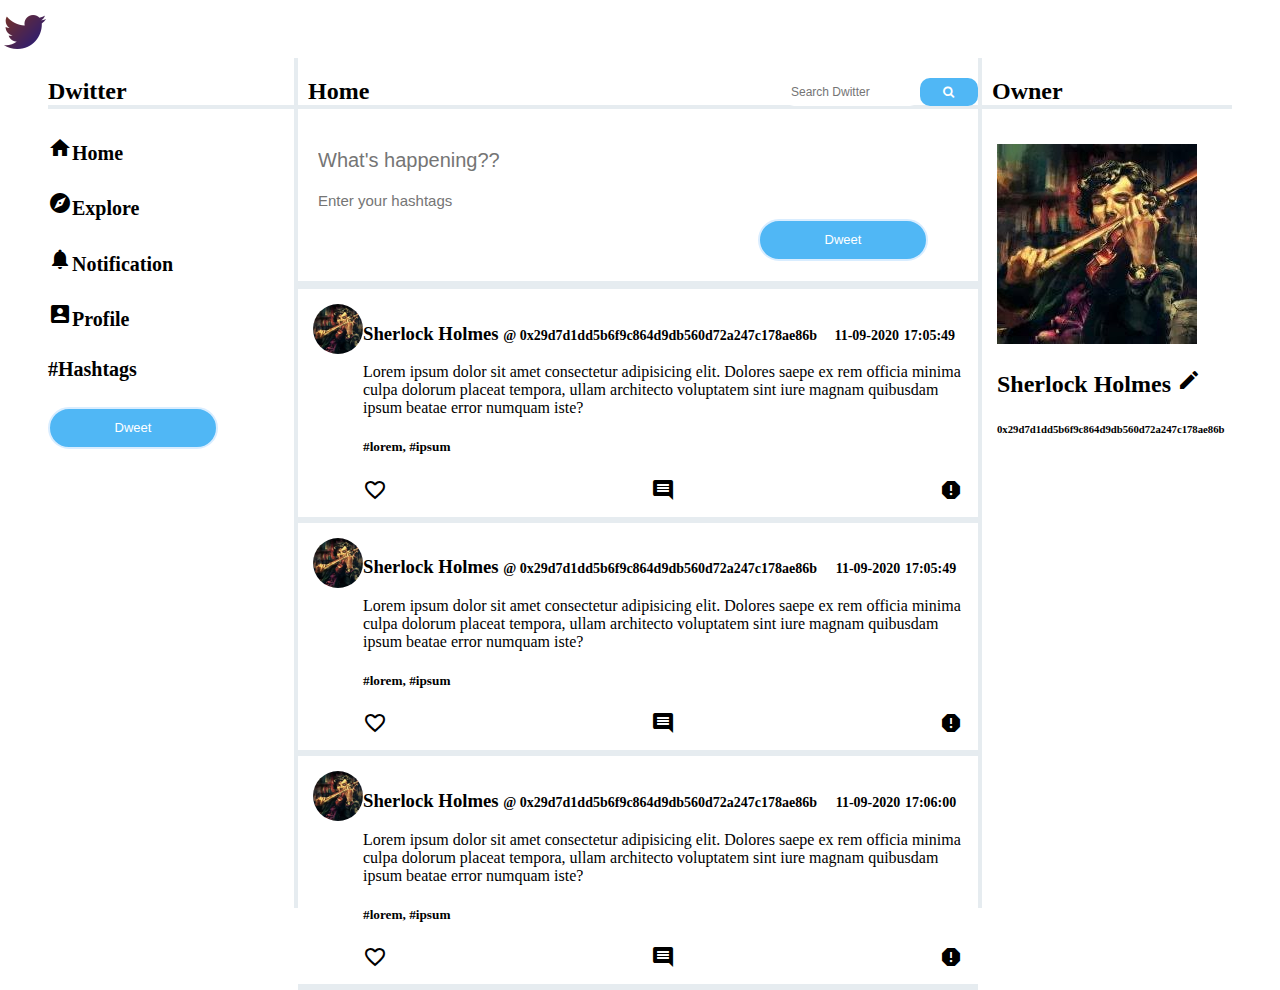
==== Front-End/front.html @ 593dea0b "Commit on 15-11" ====
﻿<!DOCTYPE html>
<html lang="en">
<head>
    <meta charset="UTF-8">
    <meta name="viewport" content="width=device-width, initial scale=1.0">
    <link rel="stylesheet" href="https://fonts.googleapis.com/icon?family=Material+Icons">
    <link rel="stylesheet" href="https://cdnjs.cloudflare.com/ajax/libs/font-awesome/4.7.0/css/font-awesome.min.css">
    <title>DWITTER</title>
    <link rel="stylesheet" href="front.css">
</head>

<body>
    <div class="sidelogo">
        <img src="[data-uri]">
    </div>
    <div class="side">
        <h2 style="border-bottom: 4px solid #e6ecf0;">Dwitter</h2>
        <h4><i class="material-icons">home</i>Home</h4>
        <h4><i class="material-icons">explore</i>Explore</h4>
        <h4><i class="material-icons">notifications</i>Notification</h4>
        <h4><i class="material-icons">account_box</i>Profile</h4>
        <h4>#Hashtags</h4>
        <button class="twtbtn" fullwidth>Dweet</button>
    </div>



    <div class="timeline">
        <div>
            <h2 style="padding-left: 10px; border-bottom: 4px solid #e6ecf0;">Home
                <span>
                    <form class="search" style="float: right;">
                        <input type="text" placeholder="Search Dwitter" name="search"> <button type="submit" style="border-radius: 10px;"><i class="fa fa-search" style="color: white;"></i></button>
                    </form>
                </span>
            </h2>
        </div>
        <div class=tweetbox>
            <form style="padding: 10px 10px 10px 10px;">
                <div class=tweetinput>
                    <input placeholder="What's happening??" type="text" style="min-width: 650px; padding: 10px 10px 10px 10px; border: none; font-size: 20px;">
                </div>
                <div class="dweettag">
                    <input placeholder="Enter your hashtags" type="text" class="hashtags" style="min-width: 300px; padding-left: 10px; padding-top: 10px; padding-bottom: 10px; font-size: 15px; border: none" />
                </div>
                <button class="twtbtn" style="margin-left:450px">Dweet</button>
            </form>
        </div>


        <div class="dweetpost" style="padding: 15px; border-bottom: 6px solid #e6ecf0;">
            <div class="ownerAvatar">
                <img src="avatar.jpg" style="vertical-align: middle; width: 50px; height: 50px; border-radius: 50%;" />
            </div>
            <div class="dweetbody">
                <div>
                    <div class="ownerName">
                        <h3>Sherlock Holmes <span class="ownerAddress" style="font-size: 14px;">@ 0x29d7d1dd5b6f9c864d9db560d72a247c178ae86b</span> &nbsp;&nbsp;<span class="Date" style="font-size: 14px" ;> 11-09-2020</span>  <span class=" Time" style="font-size: 14px" ;> 17:05:49</span></h3>
                    </div>
                    <div class="dweetcontent">
                        <p>Lorem ipsum dolor sit amet consectetur adipisicing elit. Dolores saepe ex rem officia minima culpa dolorum placeat tempora, ullam architecto voluptatem sint iure magnam quibusdam ipsum beatae error numquam iste?</p>
                    </div>
                    <div class="hashtags">
                        <h5>
                            #lorem, #ipsum
                        </h5>
                    </div>
                </div>

                <div class="dweetfooter">
                    <i class="material-icons">favorite_border</i>
                    <i class="material-icons">comment</i>
                    <i class="material-icons">report</i>
                </div>
            </div>
        </div>

        <div class="dweetpost" style="padding: 15px; border-bottom: 6px solid #e6ecf0;">
            <div class="ownerAvatar">
                <img src="avatar.jpg" style="vertical-align: middle; width: 50px; height: 50px; border-radius: 50%;" />
            </div>
            <div class="dweetbody">
                <div>
                    <div class="ownerName">
                        <h3>Sherlock Holmes <span class="ownerAddress" style="font-size: 14px;">@ 0x29d7d1dd5b6f9c864d9db560d72a247c178ae86b</span> &nbsp;&nbsp; <span class="Date" style="font-size: 14px" ;> 11-09-2020</span>  <span class=" Time" style="font-size: 14px" ;> 17:05:49</span></h3>
                    </div>
                    <div class="dweetcontent">
                        <p>Lorem ipsum dolor sit amet consectetur adipisicing elit. Dolores saepe ex rem officia minima culpa dolorum placeat tempora, ullam architecto voluptatem sint iure magnam quibusdam ipsum beatae error numquam iste?</p>
                    </div>
                    <div class="hashtags">
                        <h5>
                            #lorem, #ipsum
                        </h5>
                    </div>
                </div>
                <div class="dweetfooter">
                    <i class="material-icons">favorite_border</i>
                    <i class="material-icons">comment</i>
                    <i class="material-icons">report</i>
                </div>
            </div>
        </div>

        <div class="dweetpost" style="padding: 15px; border-bottom: 6px solid #e6ecf0;">
            <div class="ownerAvatar">
                <img src="avatar.jpg" style="vertical-align: middle; width: 50px; height: 50px; border-radius: 50%;" />
            </div>
            <div class="dweetbody">
                <div>
                    <div class="ownerName">
                        <h3>Sherlock Holmes <span class="ownerAddress" style="font-size: 14px;">@ 0x29d7d1dd5b6f9c864d9db560d72a247c178ae86b</span> &nbsp;&nbsp; <span class="Date" style="font-size: 14px" ;> 11-09-2020</span> <span class=" Time" style="font-size: 14px" ;> 17:06:00</span></h3>
                    </div>
                    <div class="dweetcontent">
                        <p>Lorem ipsum dolor sit amet consectetur adipisicing elit. Dolores saepe ex rem officia minima culpa dolorum placeat tempora, ullam architecto voluptatem sint iure magnam quibusdam ipsum beatae error numquam iste?</p>
                    </div>
                    <div class="hashtags">
                        <h5>
                            #lorem, #ipsum
                        </h5>
                    </div>
                </div>
                <div class="dweetfooter">
                    <i class="material-icons">favorite_border</i>
                    <i class="material-icons">comment</i>
                    <i class="material-icons">report</i>
                </div>
            </div>
        </div>
    </div>

    <div class="profile">

        <h2 style="padding-left: 10px; border-bottom: 4px solid #e6ecf0;"> Owner</h2>
        <div class="ownerprofile" style="padding: 15px;">
            <img class="userImage" src="avatar.jpg" />
            <h2 class="ownerName">Sherlock Holmes <span class="material-icons">create</span></h2>
            <h6 class="ownerAddress">0x29d7d1dd5b6f9c864d9db560d72a247c178ae86b</h6>
            
        </div>
    </div>
</body>
</html>
---- Front-End/front.css ----
body{
  display: flex;
  height: 100vh;
  max-width: 1500px;
  margin-left: auto;
  margin-right: auto;
}

.side{   
    flex: 0.3;
    align-items: flex-start; 
    border-right: 4px solid #e6ecf0;
    max-width: 250px;
    margin-top: 50px;
}

.side >h4{
    font-weight: 700;
    font-size: 20px;
}

.side>h4:hover{
    background-color: #e8f5fe;
    border-radius: 5px;
    color: #50b7f5;
   }

   .twtbtn {
    display: inline-block;
    text-decoration: none;
    border: 2px solid #D9EDFF;
    color: white;
    font-size: 13px;
    text-align: center;
    line-height: 38px;
    border-radius: 100px;
    padding: 0 22px;
    -webkit-transition: all 0.3s;
    transition: all 0.3s;
    background:  #50b7f5;
    width: 170px;
    margin-right: 40px;
  }

  .twtbtn:hover {
    box-shadow: 0 2px 4px rgba(83, 100, 255, 0.45);
  }

  .timeline {
    flex: 0.4;
    border-right: 4px solid  #e6ecf0;
    max-width: 800px;
    margin-top: 50px;
  }

  .profile {
    flex: 0.4;
    margin-top: 50px;
    max-width: 250px;
  }

  .tweetbox {
    padding-bottom: 10px;
    border-bottom: 8px solid  #e6ecf0;
  }

  .dweetpost {
    display: flex;
    align-items: flex-start;
  }

  .dweetfooter {
    display: flex;
    justify-content: space-between;
    margin-top: 10px;
  }



* {
    box-sizing: border-box;
  
}

form.search input[type=text] {
    padding: 07px;
    position : center;
    font-size: 12px;
    border: 01px groove;
    float: left;
    width: 70%;
    background: #ffffff;
    border-radius: 10px; 
    border: none;
}

form.search button {
    float: right;
    width: 30%;
    padding: 07px;
    background:  #50b7f5;
    color: deepskyblue;
    font-size: 12px;
    border: 01px groove;
    border-left: none;
    cursor: pointer;
    border-radius: 10px; 
    border: none;
}

    form.search button:hover {
        background: #69b6f5;
    }

form.search::after {
    content: "";
    clear: both;
    display: table;
}
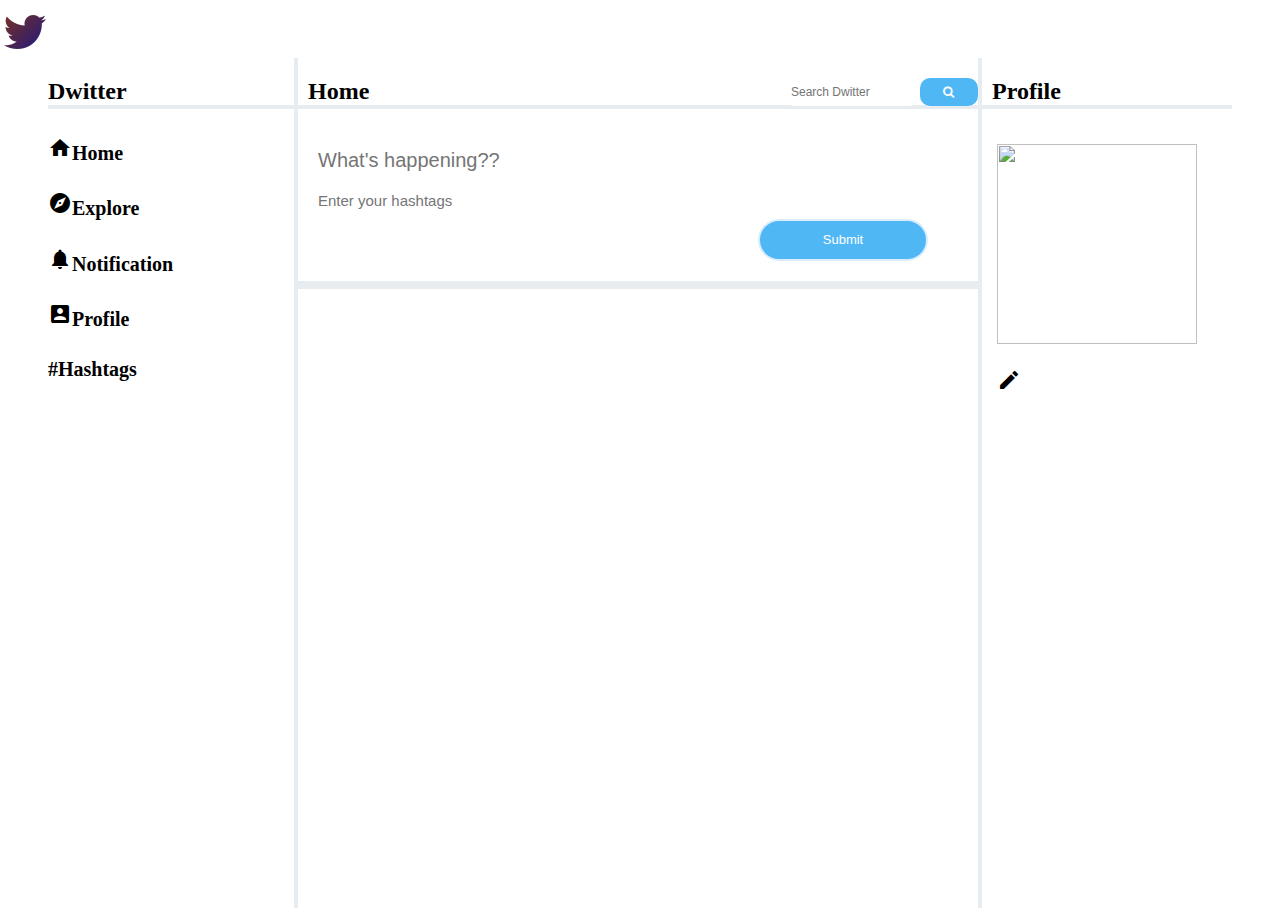
==== commit f92fa34c: "Updated front.html" ====
--- a/Front-End/front.html
+++ b/Front-End/front.html
@@ -1,4 +1,4 @@
-﻿<!DOCTYPE html>
+<!DOCTYPE html>
 <html lang="en">
 <head>
     <meta charset="UTF-8">
@@ -7,7 +7,21 @@
     <link rel="stylesheet" href="https://cdnjs.cloudflare.com/ajax/libs/font-awesome/4.7.0/css/font-awesome.min.css">
     <title>DWITTER</title>
     <link rel="stylesheet" href="front.css">
+     
+    <link
+    rel="stylesheet"
+    href="https://cdn.jsdelivr.net/npm/bootstrap@4.5.3/dist/css/bootstrap.min.css"
+    integrity="sha384-TX8t27EcRE3e/ihU7zmQxVncDAy5uIKz4rEkgIXeMed4M0jlfIDPvg6uqKI2xXr2"
+    crossorigin="anonymous"
+  />
+ 
+  <script src="https://oss.maxcdn.com/html5shiv/3.7.3/html5shiv.min.js"></script>
+  <script src="https://oss.maxcdn.com/respond/1.4.2/respond.min.js"></script>
+  <script src="web3.min.js"></script>
+
+
 </head>
+
 
 <body>
     <div class="sidelogo">
@@ -18,9 +32,9 @@
         <h4><i class="material-icons">home</i>Home</h4>
         <h4><i class="material-icons">explore</i>Explore</h4>
         <h4><i class="material-icons">notifications</i>Notification</h4>
-        <h4><i class="material-icons">account_box</i>Profile</h4>
+        <h4 onclick="window.location.reload(); "><i class="material-icons">account_box</i>Profile</h4>
         <h4>#Hashtags</h4>
-        <button class="twtbtn" fullwidth>Dweet</button>
+        
     </div>
 
 
@@ -30,113 +44,101 @@
             <h2 style="padding-left: 10px; border-bottom: 4px solid #e6ecf0;">Home
                 <span>
                     <form class="search" style="float: right;">
-                        <input type="text" placeholder="Search Dwitter" name="search"> <button type="submit" style="border-radius: 10px;"><i class="fa fa-search" style="color: white;"></i></button>
+                        <input type="text" placeholder="Search Dwitter" name="search" id="search"> <button type="submit" onclick="App.searchUser(); return false;" style="border-radius: 10px;"><i class="fa fa-search" style="color: white;"></i></button>
                     </form>
                 </span>
             </h2>
         </div>
         <div class=tweetbox>
-            <form style="padding: 10px 10px 10px 10px;">
+            <form style="padding: 10px 10px 10px 10px;" onSubmit="App.addNewDweet(); return false;">
                 <div class=tweetinput>
-                    <input placeholder="What's happening??" type="text" style="min-width: 650px; padding: 10px 10px 10px 10px; border: none; font-size: 20px;">
+                    <input id = "dweet" placeholder="What's happening??" type="text" style="min-width: 650px; padding: 10px 10px 10px 10px; border: none; font-size: 20px;">
                 </div>
                 <div class="dweettag">
-                    <input placeholder="Enter your hashtags" type="text" class="hashtags" style="min-width: 300px; padding-left: 10px; padding-top: 10px; padding-bottom: 10px; font-size: 15px; border: none" />
+                    <input id="hashtag" placeholder="Enter your hashtags" type="text" class="hashtags" style="min-width: 300px; padding-left: 10px; padding-top: 10px; padding-bottom: 10px; font-size: 15px; border: none" />
                 </div>
-                <button class="twtbtn" style="margin-left:450px">Dweet</button>
-            </form>
+              <input type="submit" class="twtbtn" style="margin-left:450px"> 
+                     </form>
         </div>
-
-
-        <div class="dweetpost" style="padding: 15px; border-bottom: 6px solid #e6ecf0;">
+      
+        <ul id="post">
+        <div class="dweetpost"  style="padding: 15px; border-bottom: 6px solid #e6ecf0; display:none;">
             <div class="ownerAvatar">
-                <img src="avatar.jpg" style="vertical-align: middle; width: 50px; height: 50px; border-radius: 50%;" />
+                <img src="avatar1.jpg" style="vertical-align: middle; width: 50px; height: 50px; border-radius: 50%;" />
             </div>
-            <div class="dweetbody">
+            
+            <div class="dweetbody" >
                 <div>
-                    <div class="ownerName">
-                        <h3>Sherlock Holmes <span class="ownerAddress" style="font-size: 14px;">@ 0x29d7d1dd5b6f9c864d9db560d72a247c178ae86b</span> &nbsp;&nbsp;<span class="Date" style="font-size: 14px" ;> 11-09-2020</span>  <span class=" Time" style="font-size: 14px" ;> 17:05:49</span></h3>
-                    </div>
-                    <div class="dweetcontent">
-                        <p>Lorem ipsum dolor sit amet consectetur adipisicing elit. Dolores saepe ex rem officia minima culpa dolorum placeat tempora, ullam architecto voluptatem sint iure magnam quibusdam ipsum beatae error numquam iste?</p>
+                    <div class="userName" style="font-weight: bold;">
+                        <p> <span class="ownerAddress" style="font-size: 14px; "></span> &nbsp;&nbsp; </p>
+                    </div> <div class="time" style="font-size: 10px;font-weight: bold;"> <h3> </h3></div>
+                    <div class="dweetcontent" id="dweetcontent">
+                       <p></p>
                     </div>
                     <div class="hashtags">
                         <h5>
-                            #lorem, #ipsum
+                           
                         </h5>
                     </div>
                 </div>
 
                 <div class="dweetfooter">
-                    <i class="material-icons">favorite_border</i>
-                    <i class="material-icons">comment</i>
-                    <i class="material-icons">report</i>
+                    <button class= "upvoteButton" style="visibility: hidden;"> UPVOTE 
+                        <span> <i class="material-icons">favorite_border</i></span> <span class= "upvotes"></span> </button>  
+                    <button class= "downvoteButton" style="display:none"> DOWNVOTE 
+                        <span> <i class="material-icons">favorite_border</i></span><span class= "upvotesChange"></span>  </button> &nbsp;&nbsp; &nbsp;&nbsp;
+                    <button class= "reportButton" style="visibility: hidden;"> REPORT
+                        <span> <i class="material-icons">report</i> </span><span class= "reports"></span></button>
+                    
                 </div>
             </div>
-        </div>
+        </div></ul> 
 
-        <div class="dweetpost" style="padding: 15px; border-bottom: 6px solid #e6ecf0;">
-            <div class="ownerAvatar">
-                <img src="avatar.jpg" style="vertical-align: middle; width: 50px; height: 50px; border-radius: 50%;" />
-            </div>
-            <div class="dweetbody">
-                <div>
-                    <div class="ownerName">
-                        <h3>Sherlock Holmes <span class="ownerAddress" style="font-size: 14px;">@ 0x29d7d1dd5b6f9c864d9db560d72a247c178ae86b</span> &nbsp;&nbsp; <span class="Date" style="font-size: 14px" ;> 11-09-2020</span>  <span class=" Time" style="font-size: 14px" ;> 17:05:49</span></h3>
-                    </div>
-                    <div class="dweetcontent">
-                        <p>Lorem ipsum dolor sit amet consectetur adipisicing elit. Dolores saepe ex rem officia minima culpa dolorum placeat tempora, ullam architecto voluptatem sint iure magnam quibusdam ipsum beatae error numquam iste?</p>
-                    </div>
-                    <div class="hashtags">
-                        <h5>
-                            #lorem, #ipsum
-                        </h5>
-                    </div>
-                </div>
-                <div class="dweetfooter">
-                    <i class="material-icons">favorite_border</i>
-                    <i class="material-icons">comment</i>
-                    <i class="material-icons">report</i>
-                </div>
-            </div>
-        </div>
-
-        <div class="dweetpost" style="padding: 15px; border-bottom: 6px solid #e6ecf0;">
-            <div class="ownerAvatar">
-                <img src="avatar.jpg" style="vertical-align: middle; width: 50px; height: 50px; border-radius: 50%;" />
-            </div>
-            <div class="dweetbody">
-                <div>
-                    <div class="ownerName">
-                        <h3>Sherlock Holmes <span class="ownerAddress" style="font-size: 14px;">@ 0x29d7d1dd5b6f9c864d9db560d72a247c178ae86b</span> &nbsp;&nbsp; <span class="Date" style="font-size: 14px" ;> 11-09-2020</span> <span class=" Time" style="font-size: 14px" ;> 17:06:00</span></h3>
-                    </div>
-                    <div class="dweetcontent">
-                        <p>Lorem ipsum dolor sit amet consectetur adipisicing elit. Dolores saepe ex rem officia minima culpa dolorum placeat tempora, ullam architecto voluptatem sint iure magnam quibusdam ipsum beatae error numquam iste?</p>
-                    </div>
-                    <div class="hashtags">
-                        <h5>
-                            #lorem, #ipsum
-                        </h5>
-                    </div>
-                </div>
-                <div class="dweetfooter">
-                    <i class="material-icons">favorite_border</i>
-                    <i class="material-icons">comment</i>
-                    <i class="material-icons">report</i>
-                </div>
-            </div>
-        </div>
+        
     </div>
 
     <div class="profile">
 
-        <h2 style="padding-left: 10px; border-bottom: 4px solid #e6ecf0;"> Owner</h2>
+        <h2 style="padding-left: 10px; border-bottom: 4px solid #e6ecf0;"> Profile</h2>
         <div class="ownerprofile" style="padding: 15px;">
-            <img class="userImage" src="avatar.jpg" />
-            <h2 class="ownerName">Sherlock Holmes <span class="material-icons">create</span></h2>
-            <h6 class="ownerAddress">0x29d7d1dd5b6f9c864d9db560d72a247c178ae86b</h6>
-            
+            <img class="userImage" src="avatar1.jpg" style="width: 200px; height: 200px;" />
+            <h2 class="ownerName"> <span class="material-icons">create</span></h2>
+            <h6 class="ownerAddress"><span id="account"> </span> </h6>
+            <h6><span id="bio"> </span> </h6>
         </div>
+        <ul id="post1"> 
+            <div class="dweetbody1" style="display: none;">
+                
+                    <div class="userName1">
+                        <h3> <span class="ownerAddress1" style="font-size: 14px;"></span> &nbsp;&nbsp; </h3>
+                    </div> <div class="time1" style="font-size: 10px; font-weight: bold;"> <h3> </h3></div>
+                    <div class="dweetcontent1" id="dweetcontent1">
+                       <p></p>
+                    </div>
+                    <div class="hashtags1">
+                        <h5>
+                           
+                        </h5>
+                    </div>
+               
+
+                <div class="dweetfooter1">
+                    <button class= "deleteButton" style="visibility: hidden;"> DELETE  </button>
+                    
+                </div>
+            </div>
+        </ul>
     </div>
+
+   <!-- jQuery (necessary for Bootstrap's JavaScript plugins) -->
+   <script src="https://ajax.googleapis.com/ajax/libs/jquery/1.12.4/jquery.min.js"></script>
+   <!-- Include all compiled plugins (below), or include individual files as needed -->
+   <script
+     src="https://cdn.jsdelivr.net/npm/bootstrap@4.5.3/dist/js/bootstrap.bundle.min.js"
+     integrity="sha384-ho+j7jyWK8fNQe+A12Hb8AhRq26LrZ/JpcUGGOn+Y7RsweNrtN/tE3MoK7ZeZDyx"
+     crossorigin="anonymous"
+   ></script>
+   <script src="app.js"></script>
+
 </body>
-</html>+</html>
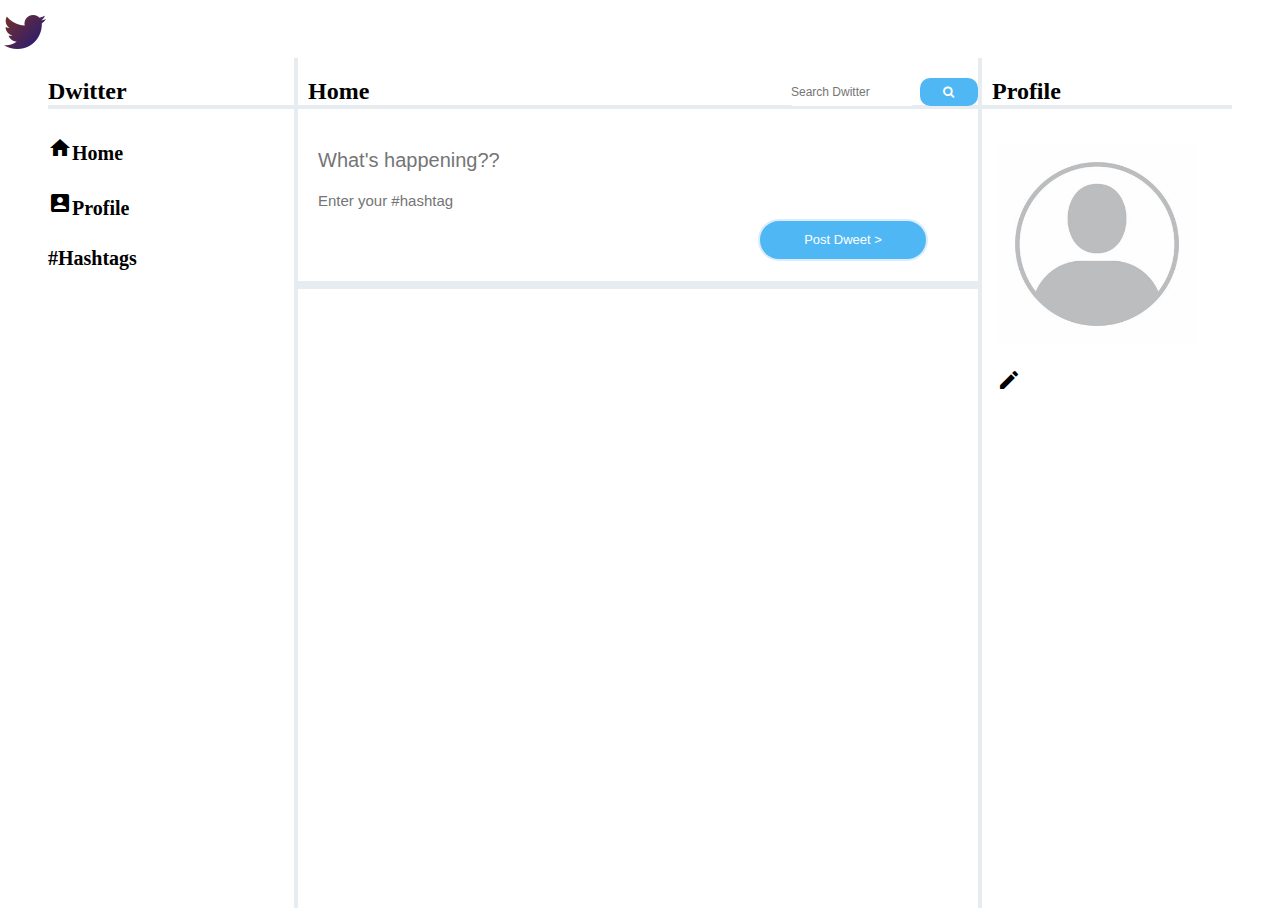
==== commit ca0802cd: "Update front.html" ====
--- a/Front-End/front.html
+++ b/Front-End/front.html
@@ -30,8 +30,7 @@
     <div class="side">
         <h2 style="border-bottom: 4px solid #e6ecf0;">Dwitter</h2>
         <h4><i class="material-icons">home</i>Home</h4>
-        <h4><i class="material-icons">explore</i>Explore</h4>
-        <h4><i class="material-icons">notifications</i>Notification</h4>
+       
         <h4 onclick="window.location.reload(); "><i class="material-icons">account_box</i>Profile</h4>
         <h4>#Hashtags</h4>
         
@@ -55,9 +54,9 @@
                     <input id = "dweet" placeholder="What's happening??" type="text" style="min-width: 650px; padding: 10px 10px 10px 10px; border: none; font-size: 20px;">
                 </div>
                 <div class="dweettag">
-                    <input id="hashtag" placeholder="Enter your hashtags" type="text" class="hashtags" style="min-width: 300px; padding-left: 10px; padding-top: 10px; padding-bottom: 10px; font-size: 15px; border: none" />
+                    <input id="hashtag" placeholder="Enter your #hashtag" type="text" class="hashtags" style="min-width: 300px; padding-left: 10px; padding-top: 10px; padding-bottom: 10px; font-size: 15px; border: none" />
                 </div>
-              <input type="submit" class="twtbtn" style="margin-left:450px"> 
+              <input type="submit" class="twtbtn" style="margin-left:450px" value="Post Dweet >">  
                      </form>
         </div>
       
@@ -83,10 +82,10 @@
                 </div>
 
                 <div class="dweetfooter">
-                    <button class= "upvoteButton" style="visibility: hidden;"> UPVOTE 
+                    <button class= "upvoteButton" style="visibility: hidden;">
                         <span> <i class="material-icons">favorite_border</i></span> <span class= "upvotes"></span> </button>  
-                    <button class= "downvoteButton" style="display:none"> DOWNVOTE 
-                        <span> <i class="material-icons">favorite_border</i></span><span class= "upvotesChange"></span>  </button> &nbsp;&nbsp; &nbsp;&nbsp;
+                    <button class= "downvoteButton" style="visibility: hidden;"> 
+                        <span> <i class="material-icons">favorite</i></span><span class= "upvotesChange"></span>  </button> 
                     <button class= "reportButton" style="visibility: hidden;"> REPORT
                         <span> <i class="material-icons">report</i> </span><span class= "reports"></span></button>
                     
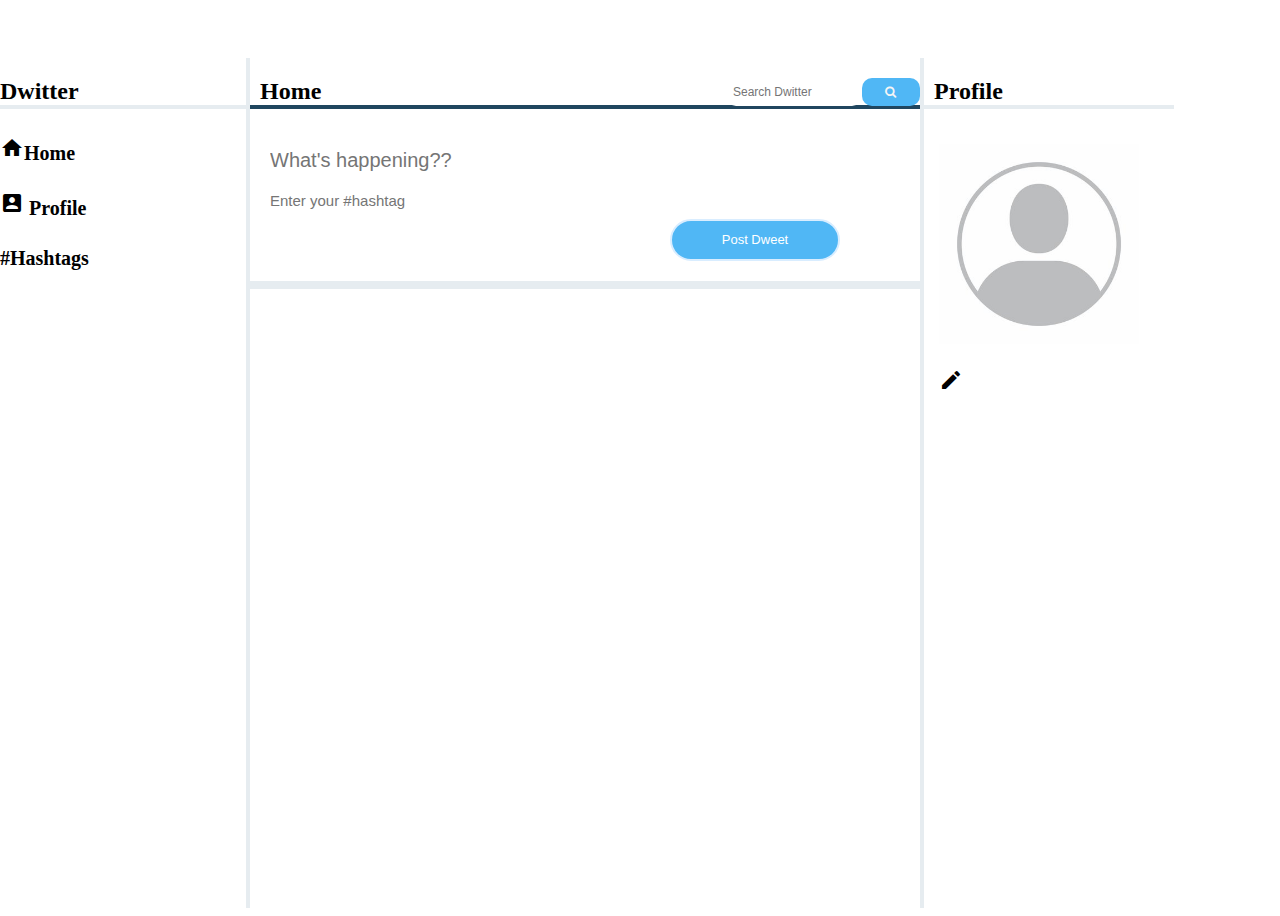
==== commit 4f90b4d3: "Update front.html" ====
--- a/Front-End/front.html
+++ b/Front-End/front.html
@@ -24,14 +24,13 @@
 
 
 <body>
-    <div class="sidelogo">
-        <img src="[data-uri]">
-    </div>
+    
     <div class="side">
+       
         <h2 style="border-bottom: 4px solid #e6ecf0;">Dwitter</h2>
         <h4><i class="material-icons">home</i>Home</h4>
        
-        <h4 onclick="window.location.reload(); "><i class="material-icons">account_box</i>Profile</h4>
+        <h4><i class="material-icons">account_box</i><a onclick ="App.profile()" > Profile </a></h4>
         <h4>#Hashtags</h4>
         
     </div>
@@ -39,11 +38,12 @@
 
 
     <div class="timeline">
+         
         <div>
-            <h2 style="padding-left: 10px; border-bottom: 4px solid #e6ecf0;">Home
+            <h2 style="padding-left: 10px; border-bottom: 4px solid #20465f;">Home
                 <span>
-                    <form class="search" style="float: right;">
-                        <input type="text" placeholder="Search Dwitter" name="search" id="search"> <button type="submit" onclick="App.searchUser(); return false;" style="border-radius: 10px;"><i class="fa fa-search" style="color: white;"></i></button>
+                    <form class="search" style="float: right;"> 
+                        <input type="text" placeholder="Search Dwitter" name="search" id="search"> <button type="submit" onclick="App.searchUser(); return false;" style="border-radius: 10px;"><i class="fa fa-search" style="color:whitesmoke;"></i></button>
                     </form>
                 </span>
             </h2>
@@ -51,47 +51,51 @@
         <div class=tweetbox>
             <form style="padding: 10px 10px 10px 10px;" onSubmit="App.addNewDweet(); return false;">
                 <div class=tweetinput>
-                    <input id = "dweet" placeholder="What's happening??" type="text" style="min-width: 650px; padding: 10px 10px 10px 10px; border: none; font-size: 20px;">
+                    <input  class = "hello" id = "dweet" placeholder="What's happening??" type="text" style="min-width: 650px; padding: 10px 10px 10px 10px; border: none; font-size: 20px;">
                 </div>
                 <div class="dweettag">
-                    <input id="hashtag" placeholder="Enter your #hashtag" type="text" class="hashtags" style="min-width: 300px; padding-left: 10px; padding-top: 10px; padding-bottom: 10px; font-size: 15px; border: none" />
+                    <input class="hi" id="hashtag" placeholder="Enter your #hashtag" type="text" class="hashtags" style="min-width: 300px; padding-left: 10px; padding-top: 10px; padding-bottom: 10px; font-size: 15px; border: none" />
                 </div>
-              <input type="submit" class="twtbtn" style="margin-left:450px" value="Post Dweet >">  
+              <input type="submit" class="twtbtn" style="margin-left:410px" value="Post Dweet">  
                      </form>
         </div>
       
         <ul id="post">
-        <div class="dweetpost"  style="padding: 15px; border-bottom: 6px solid #e6ecf0; display:none;">
+        <div class="dweetpost"  style="padding: 0px; border-bottom: 6px solid #e6ecf0; display:none;">
+            <div class="xyz">
             <div class="ownerAvatar">
-                <img src="avatar1.jpg" style="vertical-align: middle; width: 50px; height: 50px; border-radius: 50%;" />
+                <img src="avatar1.jpg"
+                 style="display: inline; width: 80px; height: 80px;" />
             </div>
             
             <div class="dweetbody" >
                 <div>
-                    <div class="userName" style="font-weight: bold;">
+                    <div class="userName" style="font-weight: bold; font-size: 20px;">
+
                         <p> <span class="ownerAddress" style="font-size: 14px; "></span> &nbsp;&nbsp; </p>
                     </div> <div class="time" style="font-size: 10px;font-weight: bold;"> <h3> </h3></div>
                     <div class="dweetcontent" id="dweetcontent">
-                       <p></p>
+                       <p>Finally, Landed to Chicago</p>
                     </div>
                     <div class="hashtags">
                         <h5>
-                           
+                           #travel #2021 #Wanderlust
                         </h5>
                     </div>
                 </div>
 
                 <div class="dweetfooter">
-                    <button class= "upvoteButton" style="visibility: hidden;">
+                    <button class= "upvoteButton" style="visibility: hidden;" >
                         <span> <i class="material-icons">favorite_border</i></span> <span class= "upvotes"></span> </button>  
-                    <button class= "downvoteButton" style="visibility: hidden;"> 
+                    <button class= "downvoteButton" style="visibility: hidden;" > 
                         <span> <i class="material-icons">favorite</i></span><span class= "upvotesChange"></span>  </button> 
                     <button class= "reportButton" style="visibility: hidden;"> REPORT
                         <span> <i class="material-icons">report</i> </span><span class= "reports"></span></button>
                     
                 </div>
-            </div>
+            </div></div> 
         </div></ul> 
+        
 
         
     </div>
@@ -105,7 +109,7 @@
             <h6 class="ownerAddress"><span id="account"> </span> </h6>
             <h6><span id="bio"> </span> </h6>
         </div>
-        <ul id="post1"> 
+        
             <div class="dweetbody1" style="display: none;">
                 
                     <div class="userName1">
@@ -126,7 +130,7 @@
                     
                 </div>
             </div>
-        </ul>
+
     </div>
 
    <!-- jQuery (necessary for Bootstrap's JavaScript plugins) -->
@@ -137,7 +141,7 @@
      integrity="sha384-ho+j7jyWK8fNQe+A12Hb8AhRq26LrZ/JpcUGGOn+Y7RsweNrtN/tE3MoK7ZeZDyx"
      crossorigin="anonymous"
    ></script>
-   <script src="app.js"></script>
+   <script src="app1.js"></script>
 
 </body>
 </html>
--- a/Front-End/front.css
+++ b/Front-End/front.css
@@ -1,119 +1,186 @@
 body{
-  display: flex;
-  height: 100vh;
-  max-width: 1500px;
-  margin-left: auto;
-  margin-right: auto;
-}
-
-.side{   
-    flex: 0.3;
-    align-items: flex-start; 
-    border-right: 4px solid #e6ecf0;
-    max-width: 250px;
-    margin-top: 50px;
-}
-
-.side >h4{
-    font-weight: 700;
-    font-size: 20px;
-}
-
-.side>h4:hover{
-    background-color: #e8f5fe;
-    border-radius: 5px;
-    color: #50b7f5;
-   }
-
-   .twtbtn {
-    display: inline-block;
-    text-decoration: none;
-    border: 2px solid #D9EDFF;
-    color: white;
-    font-size: 13px;
-    text-align: center;
-    line-height: 38px;
-    border-radius: 100px;
-    padding: 0 22px;
-    -webkit-transition: all 0.3s;
-    transition: all 0.3s;
-    background:  #50b7f5;
-    width: 170px;
-    margin-right: 40px;
+    display: flex;
+    height: 100vh;
+    max-width: 1500px;
+    margin-left: auto;
+    margin-right: auto;
   }
-
-  .twtbtn:hover {
-    box-shadow: 0 2px 4px rgba(83, 100, 255, 0.45);
+  
+  .side{   
+      flex: 0.3;
+      align-items: flex-start; 
+      border-right: 4px solid #e6ecf0;
+      max-width: 250px;
+      margin-top: 50px;
   }
-
-  .timeline {
-    flex: 0.4;
-    border-right: 4px solid  #e6ecf0;
-    max-width: 800px;
-    margin-top: 50px;
+  
+  .side >h4{
+      font-weight: 700;
+      font-size: 20px;
   }
-
-  .profile {
-    flex: 0.4;
-    margin-top: 50px;
-    max-width: 250px;
-  }
-
-  .tweetbox {
-    padding-bottom: 10px;
-    border-bottom: 8px solid  #e6ecf0;
-  }
-
-  .dweetpost {
-    display: flex;
-    align-items: flex-start;
-  }
-
-  .dweetfooter {
-    display: flex;
-    justify-content: space-between;
-    margin-top: 10px;
-  }
-
-
-
-* {
-    box-sizing: border-box;
   
-}
-
-form.search input[type=text] {
-    padding: 07px;
-    position : center;
-    font-size: 12px;
-    border: 01px groove;
-    float: left;
-    width: 70%;
-    background: #ffffff;
-    border-radius: 10px; 
-    border: none;
-}
-
-form.search button {
-    float: right;
-    width: 30%;
-    padding: 07px;
-    background:  #50b7f5;
-    color: deepskyblue;
-    font-size: 12px;
-    border: 01px groove;
-    border-left: none;
-    cursor: pointer;
-    border-radius: 10px; 
-    border: none;
-}
-
-    form.search button:hover {
-        background: #69b6f5;
+  .side>h4:hover{
+      background-color: #e8f5fe;
+      border-radius: 5px;
+      color: #50b7f5;
+     }
+  
+     .twtbtn {
+      display: inline-block;
+      text-decoration: none;
+      border: 2px solid #D9EDFF;
+      color: white;
+      font-size: 13px;
+      text-align: center;
+      line-height: 38px;
+      border-radius: 100px;
+      padding: 0 22px;
+      -webkit-transition: all 0.3s;
+      transition: all 0.3s;
+      background:  #50b7f5;
+      width: 170px;
+      margin-right: 40px;
+    }
+    .deleteButton {
+      display: inline-block;
+      text-decoration: none;
+      border: 2px solid #D9EDFF;
+      color: white;
+      font-size: 13px;
+      text-align: center;
+      line-height: 38px;
+      border-radius: 100px;
+      padding: 0 22px;
+      -webkit-transition: all 0.3s;
+      transition: all 0.3s;
+      background:  #50b7f5;
+      width: 170px;
+      margin-right: 40px;
+    }
+    .upvoteButton {
+      display: inline-block;
+      text-decoration: none;
+      border: 2px solid #D9EDFF;
+      color: white;
+      font-size: 13px;
+      text-align: center;
+      line-height: 38px;
+      border-radius: 100px;
+      padding: 0 22px;
+      -webkit-transition: all 0.3s;
+      transition: all 0.3s;
+      background:  #50b7f5;
+      width: 120px;
+      margin-right: 40px;
+    }
+    .downvoteButton {
+      display: inline-block;
+      text-decoration: none;
+      border: 2px solid #D9EDFF;
+      color: white;
+      font-size: 13px;
+      text-align: center;
+      line-height: 38px;
+      border-radius: 100px;
+      padding: 0 22px;
+      -webkit-transition: all 0.3s;
+      transition: all 0.3s;
+      background:  #50b7f5;
+      width: 120px;
+      margin-right: 40px;
     }
 
-form.search::after {
-    content: "";
-    clear: both;
-    display: table;
-}
+   
+    .reportButton {
+      display: inline-block;
+      text-decoration: none;
+      border: 2px solid #D9EDFF;
+      color: white;
+      font-size: 13px;
+      text-align: center;
+      line-height: 38px;
+      border-radius: 100px;
+      padding: 0 22px;
+      -webkit-transition: all 0.3s;
+      transition: all 0.3s;
+      background:  #50b7f5;
+      width: 135px;
+      margin-right: 40px;
+    }
+
+    .twtbtn:hover {
+      box-shadow: 0 2px 4px rgba(83, 100, 255, 0.45);
+    }
+  
+    .timeline {
+      flex: 0.4;
+      border-right: 4px solid  #e6ecf0;
+      max-width: 800px;
+      margin-top: 50px;
+    }
+  
+    .profile {
+      flex: 0.4;
+      margin-top: 50px;
+      max-width: 250px;
+    }
+  
+    .tweetbox {
+      padding-bottom: 10px;
+      border-bottom: 8px solid  #e6ecf0;
+    }
+  
+    .dweetpost {
+      display: flex;
+      align-items: flex-start;
+    }
+  
+    .dweetfooter {
+      display: flex;
+      justify-content: space-between;
+      margin-top: 10px;
+    }
+  
+  
+  
+  * {
+      box-sizing: border-box;
+    
+  }
+  
+  form.search input[type=text] {
+      padding: 07px;
+      position : center;
+      font-size: 12px;
+      border: 01px groove;
+      float: left;
+      width: 70%;
+      background: #ffffff;
+      border-radius: 10px; 
+      border: none;
+  }
+  
+  form.search button {
+      float: right;
+      width: 30%;
+      padding: 07px;
+      background:  #50b7f5;
+      color: deepskyblue;
+      font-size: 12px;
+      border: 01px groove;
+      border-left: none;
+      cursor: pointer;
+      border-radius: 10px; 
+      border: none;
+  }
+  
+      form.search button:hover {
+          background: #69b6f5;
+      }
+  
+  form.search::after {
+      content: "";
+      clear: both;
+      display: table;
+  }
+  
